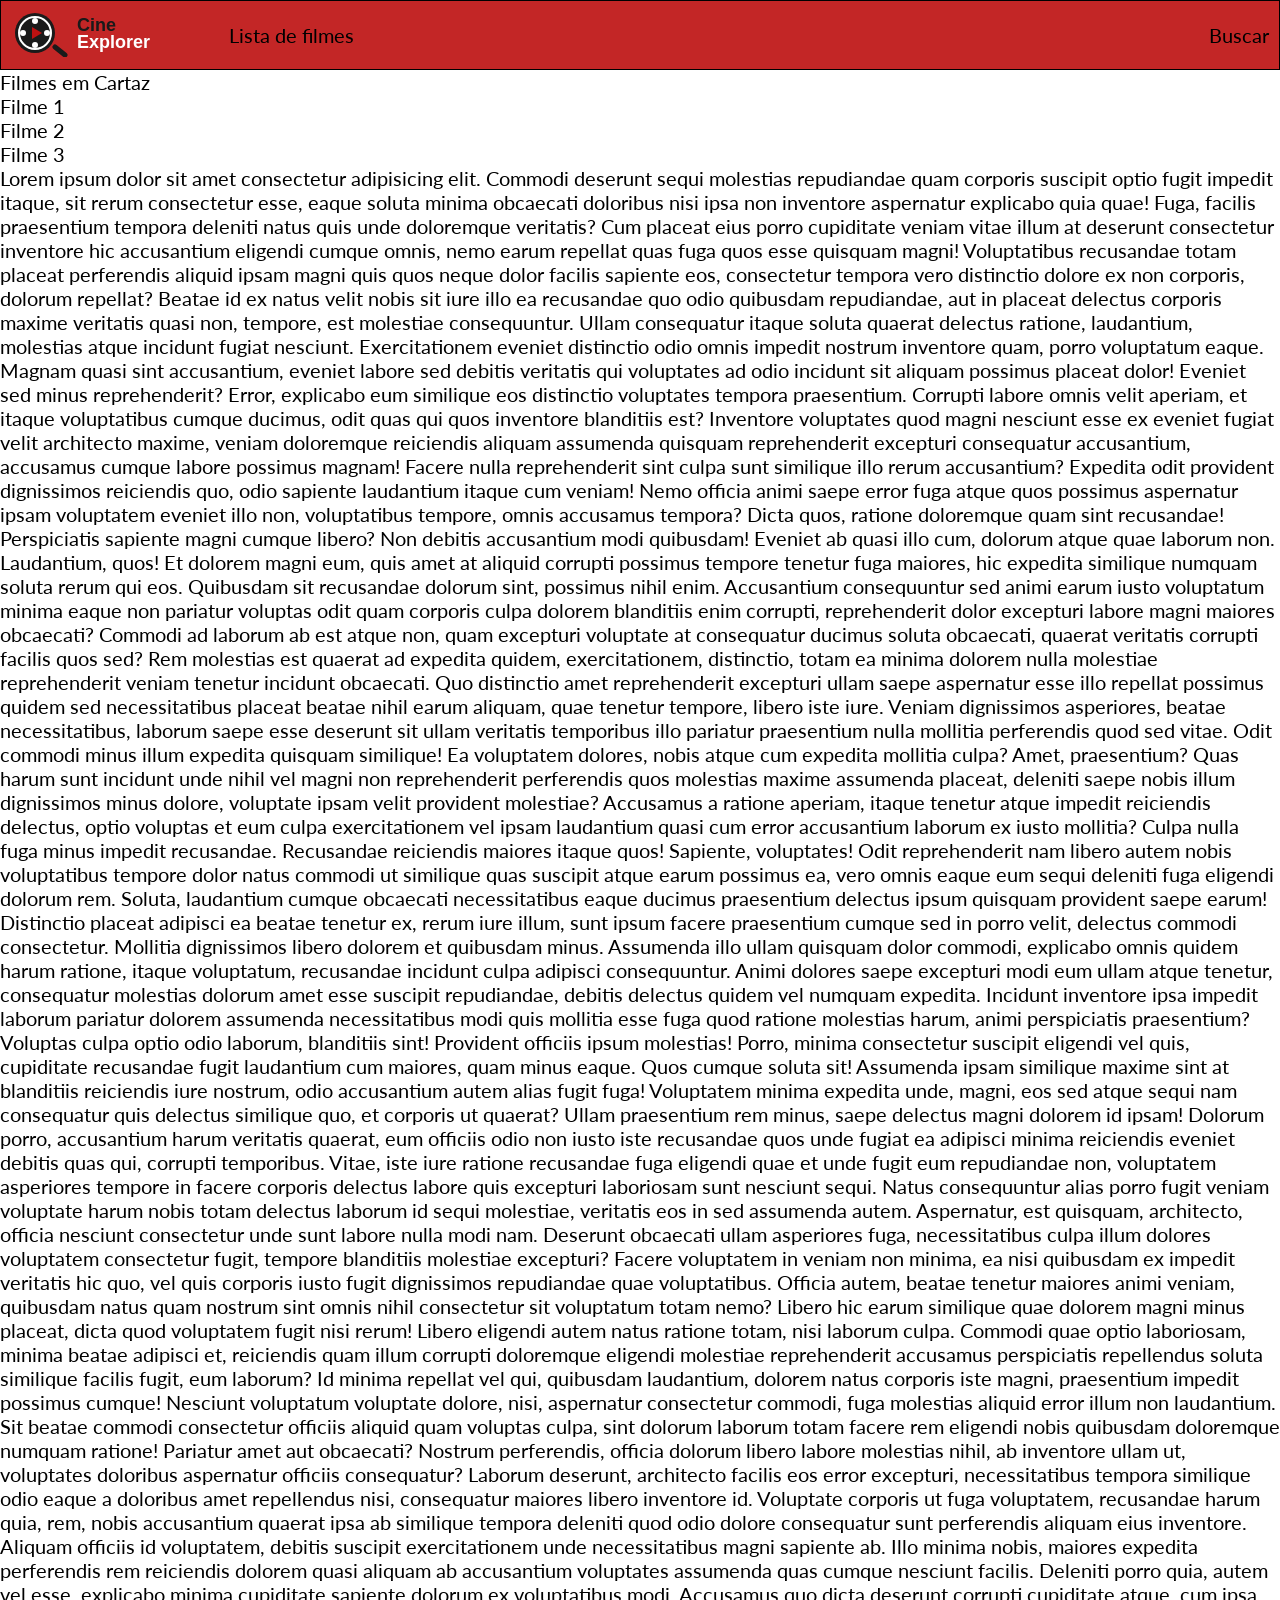
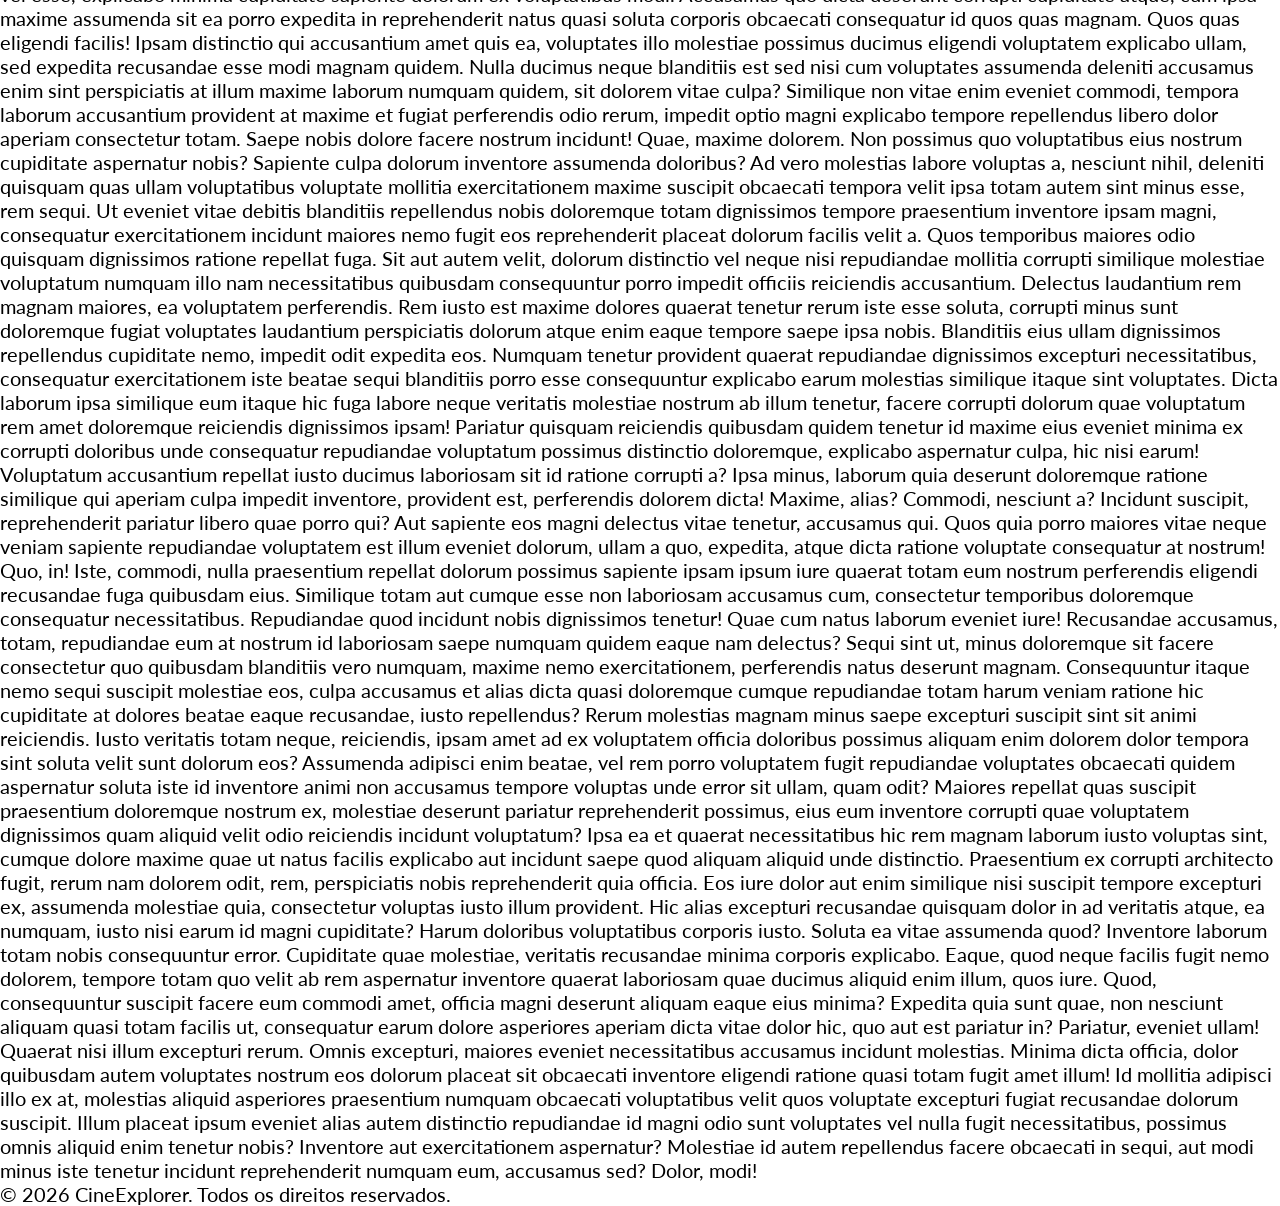
==== index.html @ 2dbe386d "style: Mudança na posição de alguns elementos do cabeçalho" ====
<!DOCTYPE html>
<html lang="pt-br">
<head>
    <meta charset="UTF-8">
    <meta name="viewport" content="width=device-width, initial-scale=1.0">
    <link rel="icon" href="./assets/img/logo.svg">
    <link rel="stylesheet" href="./assets/css/main.css">

    <title>CineExplorer</title>
</head>
<body class="homePage">
    <header class="header">
        <nav class="header__nav">
            <ul class="header__ul">
                <li class="header__li"><a href="./index.html" ><img src="./assets/img/logo.svg" alt="Logo do CineExplorer"></a></li>
                <li class="header__li"><a href="./pages/lista.html">Lista de filmes</a></li>
            </ul>

            
            

            <div class="header__search">
                Buscar
            </div>
        </nav> 
    </header>
    <main class="mainContent">
        <section class="hero">
            <h2>Filmes em Cartaz</h2>
            <ul>
                <li>Filme 1</li>
                <li>Filme 2</li>
                <li>Filme 3</li>
            </ul>
        </section>
        <h1>Lorem ipsum dolor sit amet consectetur adipisicing elit. Commodi deserunt sequi molestias repudiandae quam corporis suscipit optio fugit impedit itaque, sit rerum consectetur esse, eaque soluta minima obcaecati doloribus nisi ipsa non inventore aspernatur explicabo quia quae! Fuga, facilis praesentium tempora deleniti natus quis unde doloremque veritatis? Cum placeat eius porro cupiditate veniam vitae illum at deserunt consectetur inventore hic accusantium eligendi cumque omnis, nemo earum repellat quas fuga quos esse quisquam magni! Voluptatibus recusandae totam placeat perferendis aliquid ipsam magni quis quos neque dolor facilis sapiente eos, consectetur tempora vero distinctio dolore ex non corporis, dolorum repellat? Beatae id ex natus velit nobis sit iure illo ea recusandae quo odio quibusdam repudiandae, aut in placeat delectus corporis maxime veritatis quasi non, tempore, est molestiae consequuntur. Ullam consequatur itaque soluta quaerat delectus ratione, laudantium, molestias atque incidunt fugiat nesciunt. Exercitationem eveniet distinctio odio omnis impedit nostrum inventore quam, porro voluptatum eaque. Magnam quasi sint accusantium, eveniet labore sed debitis veritatis qui voluptates ad odio incidunt sit aliquam possimus placeat dolor! Eveniet sed minus reprehenderit? Error, explicabo eum similique eos distinctio voluptates tempora praesentium. Corrupti labore omnis velit aperiam, et itaque voluptatibus cumque ducimus, odit quas qui quos inventore blanditiis est? Inventore voluptates quod magni nesciunt esse ex eveniet fugiat velit architecto maxime, veniam doloremque reiciendis aliquam assumenda quisquam reprehenderit excepturi consequatur accusantium, accusamus cumque labore possimus magnam! Facere nulla reprehenderit sint culpa sunt similique illo rerum accusantium? Expedita odit provident dignissimos reiciendis quo, odio sapiente laudantium itaque cum veniam! Nemo officia animi saepe error fuga atque quos possimus aspernatur ipsam voluptatem eveniet illo non, voluptatibus tempore, omnis accusamus tempora? Dicta quos, ratione doloremque quam sint recusandae! Perspiciatis sapiente magni cumque libero? Non debitis accusantium modi quibusdam! Eveniet ab quasi illo cum, dolorum atque quae laborum non. Laudantium, quos! Et dolorem magni eum, quis amet at aliquid corrupti possimus tempore tenetur fuga maiores, hic expedita similique numquam soluta rerum qui eos. Quibusdam sit recusandae dolorum sint, possimus nihil enim. Accusantium consequuntur sed animi earum iusto voluptatum minima eaque non pariatur voluptas odit quam corporis culpa dolorem blanditiis enim corrupti, reprehenderit dolor excepturi labore magni maiores obcaecati? Commodi ad laborum ab est atque non, quam excepturi voluptate at consequatur ducimus soluta obcaecati, quaerat veritatis corrupti facilis quos sed? Rem molestias est quaerat ad expedita quidem, exercitationem, distinctio, totam ea minima dolorem nulla molestiae reprehenderit veniam tenetur incidunt obcaecati. Quo distinctio amet reprehenderit excepturi ullam saepe aspernatur esse illo repellat possimus quidem sed necessitatibus placeat beatae nihil earum aliquam, quae tenetur tempore, libero iste iure. Veniam dignissimos asperiores, beatae necessitatibus, laborum saepe esse deserunt sit ullam veritatis temporibus illo pariatur praesentium nulla mollitia perferendis quod sed vitae. Odit commodi minus illum expedita quisquam similique! Ea voluptatem dolores, nobis atque cum expedita mollitia culpa? Amet, praesentium? Quas harum sunt incidunt unde nihil vel magni non reprehenderit perferendis quos molestias maxime assumenda placeat, deleniti saepe nobis illum dignissimos minus dolore, voluptate ipsam velit provident molestiae? Accusamus a ratione aperiam, itaque tenetur atque impedit reiciendis delectus, optio voluptas et eum culpa exercitationem vel ipsam laudantium quasi cum error accusantium laborum ex iusto mollitia? Culpa nulla fuga minus impedit recusandae. Recusandae reiciendis maiores itaque quos! Sapiente, voluptates! Odit reprehenderit nam libero autem nobis voluptatibus tempore dolor natus commodi ut similique quas suscipit atque earum possimus ea, vero omnis eaque eum sequi deleniti fuga eligendi dolorum rem. Soluta, laudantium cumque obcaecati necessitatibus eaque ducimus praesentium delectus ipsum quisquam provident saepe earum! Distinctio placeat adipisci ea beatae tenetur ex, rerum iure illum, sunt ipsum facere praesentium cumque sed in porro velit, delectus commodi consectetur. Mollitia dignissimos libero dolorem et quibusdam minus. Assumenda illo ullam quisquam dolor commodi, explicabo omnis quidem harum ratione, itaque voluptatum, recusandae incidunt culpa adipisci consequuntur. Animi dolores saepe excepturi modi eum ullam atque tenetur, consequatur molestias dolorum amet esse suscipit repudiandae, debitis delectus quidem vel numquam expedita. Incidunt inventore ipsa impedit laborum pariatur dolorem assumenda necessitatibus modi quis mollitia esse fuga quod ratione molestias harum, animi perspiciatis praesentium? Voluptas culpa optio odio laborum, blanditiis sint! Provident officiis ipsum molestias! Porro, minima consectetur suscipit eligendi vel quis, cupiditate recusandae fugit laudantium cum maiores, quam minus eaque. Quos cumque soluta sit! Assumenda ipsam similique maxime sint at blanditiis reiciendis iure nostrum, odio accusantium autem alias fugit fuga! Voluptatem minima expedita unde, magni, eos sed atque sequi nam consequatur quis delectus similique quo, et corporis ut quaerat? Ullam praesentium rem minus, saepe delectus magni dolorem id ipsam! Dolorum porro, accusantium harum veritatis quaerat, eum officiis odio non iusto iste recusandae quos unde fugiat ea adipisci minima reiciendis eveniet debitis quas qui, corrupti temporibus. Vitae, iste iure ratione recusandae fuga eligendi quae et unde fugit eum repudiandae non, voluptatem asperiores tempore in facere corporis delectus labore quis excepturi laboriosam sunt nesciunt sequi. Natus consequuntur alias porro fugit veniam voluptate harum nobis totam delectus laborum id sequi molestiae, veritatis eos in sed assumenda autem. Aspernatur, est quisquam, architecto, officia nesciunt consectetur unde sunt labore nulla modi nam. Deserunt obcaecati ullam asperiores fuga, necessitatibus culpa illum dolores voluptatem consectetur fugit, tempore blanditiis molestiae excepturi? Facere voluptatem in veniam non minima, ea nisi quibusdam ex impedit veritatis hic quo, vel quis corporis iusto fugit dignissimos repudiandae quae voluptatibus. Officia autem, beatae tenetur maiores animi veniam, quibusdam natus quam nostrum sint omnis nihil consectetur sit voluptatum totam nemo? Libero hic earum similique quae dolorem magni minus placeat, dicta quod voluptatem fugit nisi rerum! Libero eligendi autem natus ratione totam, nisi laborum culpa. Commodi quae optio laboriosam, minima beatae adipisci et, reiciendis quam illum corrupti doloremque eligendi molestiae reprehenderit accusamus perspiciatis repellendus soluta similique facilis fugit, eum laborum? Id minima repellat vel qui, quibusdam laudantium, dolorem natus corporis iste magni, praesentium impedit possimus cumque! Nesciunt voluptatum voluptate dolore, nisi, aspernatur consectetur commodi, fuga molestias aliquid error illum non laudantium. Sit beatae commodi consectetur officiis aliquid quam voluptas culpa, sint dolorum laborum totam facere rem eligendi nobis quibusdam doloremque numquam ratione! Pariatur amet aut obcaecati? Nostrum perferendis, officia dolorum libero labore molestias nihil, ab inventore ullam ut, voluptates doloribus aspernatur officiis consequatur? Laborum deserunt, architecto facilis eos error excepturi, necessitatibus tempora similique odio eaque a doloribus amet repellendus nisi, consequatur maiores libero inventore id. Voluptate corporis ut fuga voluptatem, recusandae harum quia, rem, nobis accusantium quaerat ipsa ab similique tempora deleniti quod odio dolore consequatur sunt perferendis aliquam eius inventore. Aliquam officiis id voluptatem, debitis suscipit exercitationem unde necessitatibus magni sapiente ab. Illo minima nobis, maiores expedita perferendis rem reiciendis dolorem quasi aliquam ab accusantium voluptates assumenda quas cumque nesciunt facilis. Deleniti porro quia, autem vel esse, explicabo minima cupiditate sapiente dolorum ex voluptatibus modi. Accusamus quo dicta deserunt corrupti cupiditate atque, cum ipsa maxime assumenda sit ea porro expedita in reprehenderit natus quasi soluta corporis obcaecati consequatur id quos quas magnam. Quos quas eligendi facilis! Ipsam distinctio qui accusantium amet quis ea, voluptates illo molestiae possimus ducimus eligendi voluptatem explicabo ullam, sed expedita recusandae esse modi magnam quidem. Nulla ducimus neque blanditiis est sed nisi cum voluptates assumenda deleniti accusamus enim sint perspiciatis at illum maxime laborum numquam quidem, sit dolorem vitae culpa? Similique non vitae enim eveniet commodi, tempora laborum accusantium provident at maxime et fugiat perferendis odio rerum, impedit optio magni explicabo tempore repellendus libero dolor aperiam consectetur totam. Saepe nobis dolore facere nostrum incidunt! Quae, maxime dolorem. Non possimus quo voluptatibus eius nostrum cupiditate aspernatur nobis? Sapiente culpa dolorum inventore assumenda doloribus? Ad vero molestias labore voluptas a, nesciunt nihil, deleniti quisquam quas ullam voluptatibus voluptate mollitia exercitationem maxime suscipit obcaecati tempora velit ipsa totam autem sint minus esse, rem sequi. Ut eveniet vitae debitis blanditiis repellendus nobis doloremque totam dignissimos tempore praesentium inventore ipsam magni, consequatur exercitationem incidunt maiores nemo fugit eos reprehenderit placeat dolorum facilis velit a. Quos temporibus maiores odio quisquam dignissimos ratione repellat fuga. Sit aut autem velit, dolorum distinctio vel neque nisi repudiandae mollitia corrupti similique molestiae voluptatum numquam illo nam necessitatibus quibusdam consequuntur porro impedit officiis reiciendis accusantium. Delectus laudantium rem magnam maiores, ea voluptatem perferendis. Rem iusto est maxime dolores quaerat tenetur rerum iste esse soluta, corrupti minus sunt doloremque fugiat voluptates laudantium perspiciatis dolorum atque enim eaque tempore saepe ipsa nobis. Blanditiis eius ullam dignissimos repellendus cupiditate nemo, impedit odit expedita eos. Numquam tenetur provident quaerat repudiandae dignissimos excepturi necessitatibus, consequatur exercitationem iste beatae sequi blanditiis porro esse consequuntur explicabo earum molestias similique itaque sint voluptates. Dicta laborum ipsa similique eum itaque hic fuga labore neque veritatis molestiae nostrum ab illum tenetur, facere corrupti dolorum quae voluptatum rem amet doloremque reiciendis dignissimos ipsam! Pariatur quisquam reiciendis quibusdam quidem tenetur id maxime eius eveniet minima ex corrupti doloribus unde consequatur repudiandae voluptatum possimus distinctio doloremque, explicabo aspernatur culpa, hic nisi earum! Voluptatum accusantium repellat iusto ducimus laboriosam sit id ratione corrupti a? Ipsa minus, laborum quia deserunt doloremque ratione similique qui aperiam culpa impedit inventore, provident est, perferendis dolorem dicta! Maxime, alias? Commodi, nesciunt a? Incidunt suscipit, reprehenderit pariatur libero quae porro qui? Aut sapiente eos magni delectus vitae tenetur, accusamus qui. Quos quia porro maiores vitae neque veniam sapiente repudiandae voluptatem est illum eveniet dolorum, ullam a quo, expedita, atque dicta ratione voluptate consequatur at nostrum! Quo, in! Iste, commodi, nulla praesentium repellat dolorum possimus sapiente ipsam ipsum iure quaerat totam eum nostrum perferendis eligendi recusandae fuga quibusdam eius. Similique totam aut cumque esse non laboriosam accusamus cum, consectetur temporibus doloremque consequatur necessitatibus. Repudiandae quod incidunt nobis dignissimos tenetur! Quae cum natus laborum eveniet iure! Recusandae accusamus, totam, repudiandae eum at nostrum id laboriosam saepe numquam quidem eaque nam delectus? Sequi sint ut, minus doloremque sit facere consectetur quo quibusdam blanditiis vero numquam, maxime nemo exercitationem, perferendis natus deserunt magnam. Consequuntur itaque nemo sequi suscipit molestiae eos, culpa accusamus et alias dicta quasi doloremque cumque repudiandae totam harum veniam ratione hic cupiditate at dolores beatae eaque recusandae, iusto repellendus? Rerum molestias magnam minus saepe excepturi suscipit sint sit animi reiciendis. Iusto veritatis totam neque, reiciendis, ipsam amet ad ex voluptatem officia doloribus possimus aliquam enim dolorem dolor tempora sint soluta velit sunt dolorum eos? Assumenda adipisci enim beatae, vel rem porro voluptatem fugit repudiandae voluptates obcaecati quidem aspernatur soluta iste id inventore animi non accusamus tempore voluptas unde error sit ullam, quam odit? Maiores repellat quas suscipit praesentium doloremque nostrum ex, molestiae deserunt pariatur reprehenderit possimus, eius eum inventore corrupti quae voluptatem dignissimos quam aliquid velit odio reiciendis incidunt voluptatum? Ipsa ea et quaerat necessitatibus hic rem magnam laborum iusto voluptas sint, cumque dolore maxime quae ut natus facilis explicabo aut incidunt saepe quod aliquam aliquid unde distinctio. Praesentium ex corrupti architecto fugit, rerum nam dolorem odit, rem, perspiciatis nobis reprehenderit quia officia. Eos iure dolor aut enim similique nisi suscipit tempore excepturi ex, assumenda molestiae quia, consectetur voluptas iusto illum provident. Hic alias excepturi recusandae quisquam dolor in ad veritatis atque, ea numquam, iusto nisi earum id magni cupiditate? Harum doloribus voluptatibus corporis iusto. Soluta ea vitae assumenda quod? Inventore laborum totam nobis consequuntur error. Cupiditate quae molestiae, veritatis recusandae minima corporis explicabo. Eaque, quod neque facilis fugit nemo dolorem, tempore totam quo velit ab rem aspernatur inventore quaerat laboriosam quae ducimus aliquid enim illum, quos iure. Quod, consequuntur suscipit facere eum commodi amet, officia magni deserunt aliquam eaque eius minima? Expedita quia sunt quae, non nesciunt aliquam quasi totam facilis ut, consequatur earum dolore asperiores aperiam dicta vitae dolor hic, quo aut est pariatur in? Pariatur, eveniet ullam! Quaerat nisi illum excepturi rerum. Omnis excepturi, maiores eveniet necessitatibus accusamus incidunt molestias. Minima dicta officia, dolor quibusdam autem voluptates nostrum eos dolorum placeat sit obcaecati inventore eligendi ratione quasi totam fugit amet illum! Id mollitia adipisci illo ex at, molestias aliquid asperiores praesentium numquam obcaecati voluptatibus velit quos voluptate excepturi fugiat recusandae dolorum suscipit. Illum placeat ipsum eveniet alias autem distinctio repudiandae id magni odio sunt voluptates vel nulla fugit necessitatibus, possimus omnis aliquid enim tenetur nobis? Inventore aut exercitationem aspernatur? Molestiae id autem repellendus facere obcaecati in sequi, aut modi minus iste tenetur incidunt reprehenderit numquam eum, accusamus sed? Dolor, modi!</h1>
    </main>
    <footer class="footer">
        <p>&copy; 2026 CineExplorer. Todos os direitos reservados.</p>
    </footer>
</body>
</html>
---- assets/css/main.css ----
@import url("base.css");
@import url("header.css");
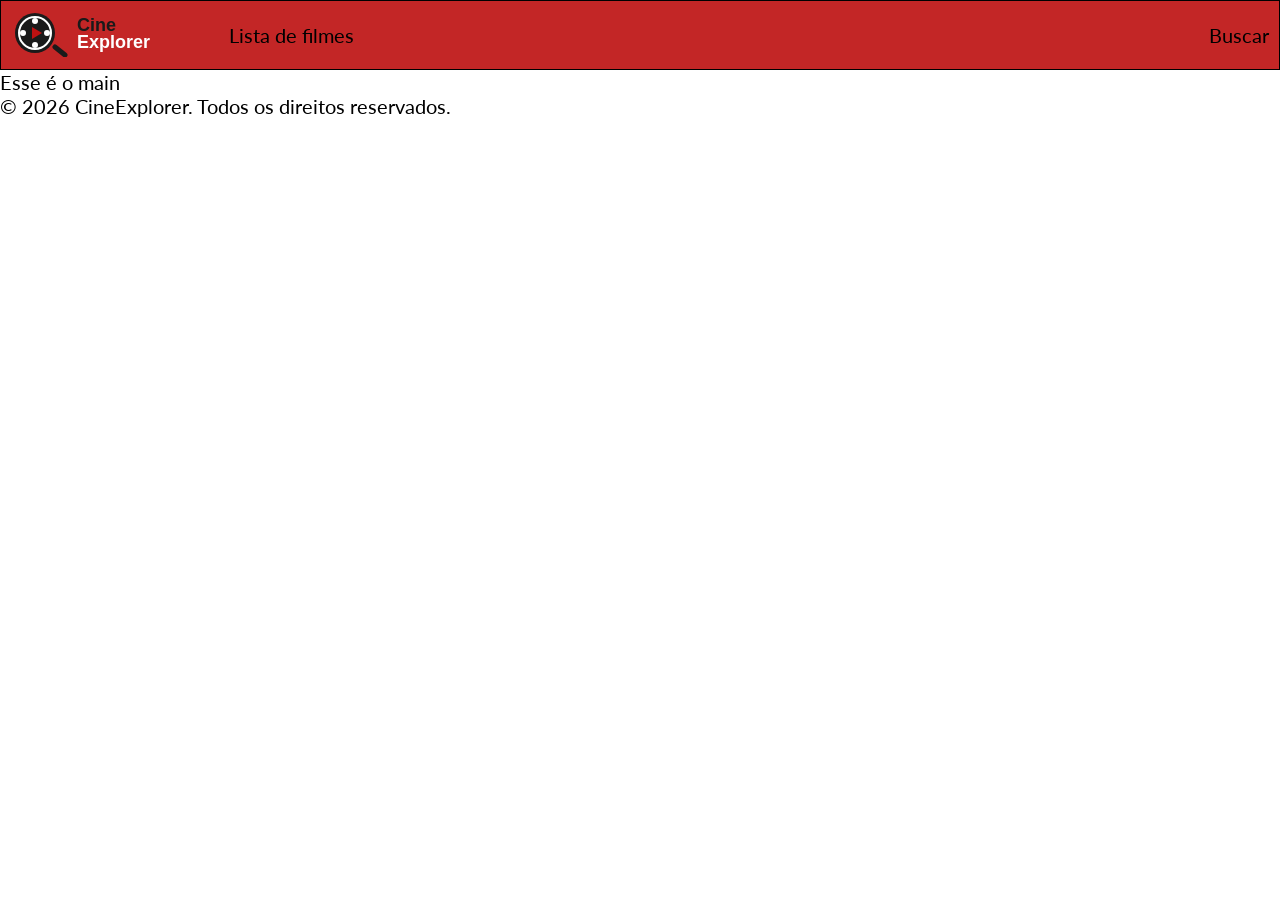
==== commit a030ae7a: "refactor: refatorando estrutura do site" ====
--- a/index.html
+++ b/index.html
@@ -1,5 +1,6 @@
 <!DOCTYPE html>
 <html lang="pt-br">
+
 <head>
     <meta charset="UTF-8">
     <meta name="viewport" content="width=device-width, initial-scale=1.0">
@@ -8,35 +9,38 @@
 
     <title>CineExplorer</title>
 </head>
+
 <body class="homePage">
+    
+    <!-- CABEÇALHO -->
     <header class="header">
+
         <nav class="header__nav">
+
             <ul class="header__ul">
                 <li class="header__li"><a href="./index.html" ><img src="./assets/img/logo.svg" alt="Logo do CineExplorer"></a></li>
                 <li class="header__li"><a href="./pages/lista.html">Lista de filmes</a></li>
             </ul>
 
-            
-            
-
             <div class="header__search">
                 Buscar
             </div>
+
         </nav> 
     </header>
+
+    <!-- CONTEUDO PRINCIPAL -->
     <main class="mainContent">
+
         <section class="hero">
-            <h2>Filmes em Cartaz</h2>
-            <ul>
-                <li>Filme 1</li>
-                <li>Filme 2</li>
-                <li>Filme 3</li>
-            </ul>
+            <p>Esse é o main</p>
         </section>
-        <h1>Lorem ipsum dolor sit amet consectetur adipisicing elit. Commodi deserunt sequi molestias repudiandae quam corporis suscipit optio fugit impedit itaque, sit rerum consectetur esse, eaque soluta minima obcaecati doloribus nisi ipsa non inventore aspernatur explicabo quia quae! Fuga, facilis praesentium tempora deleniti natus quis unde doloremque veritatis? Cum placeat eius porro cupiditate veniam vitae illum at deserunt consectetur inventore hic accusantium eligendi cumque omnis, nemo earum repellat quas fuga quos esse quisquam magni! Voluptatibus recusandae totam placeat perferendis aliquid ipsam magni quis quos neque dolor facilis sapiente eos, consectetur tempora vero distinctio dolore ex non corporis, dolorum repellat? Beatae id ex natus velit nobis sit iure illo ea recusandae quo odio quibusdam repudiandae, aut in placeat delectus corporis maxime veritatis quasi non, tempore, est molestiae consequuntur. Ullam consequatur itaque soluta quaerat delectus ratione, laudantium, molestias atque incidunt fugiat nesciunt. Exercitationem eveniet distinctio odio omnis impedit nostrum inventore quam, porro voluptatum eaque. Magnam quasi sint accusantium, eveniet labore sed debitis veritatis qui voluptates ad odio incidunt sit aliquam possimus placeat dolor! Eveniet sed minus reprehenderit? Error, explicabo eum similique eos distinctio voluptates tempora praesentium. Corrupti labore omnis velit aperiam, et itaque voluptatibus cumque ducimus, odit quas qui quos inventore blanditiis est? Inventore voluptates quod magni nesciunt esse ex eveniet fugiat velit architecto maxime, veniam doloremque reiciendis aliquam assumenda quisquam reprehenderit excepturi consequatur accusantium, accusamus cumque labore possimus magnam! Facere nulla reprehenderit sint culpa sunt similique illo rerum accusantium? Expedita odit provident dignissimos reiciendis quo, odio sapiente laudantium itaque cum veniam! Nemo officia animi saepe error fuga atque quos possimus aspernatur ipsam voluptatem eveniet illo non, voluptatibus tempore, omnis accusamus tempora? Dicta quos, ratione doloremque quam sint recusandae! Perspiciatis sapiente magni cumque libero? Non debitis accusantium modi quibusdam! Eveniet ab quasi illo cum, dolorum atque quae laborum non. Laudantium, quos! Et dolorem magni eum, quis amet at aliquid corrupti possimus tempore tenetur fuga maiores, hic expedita similique numquam soluta rerum qui eos. Quibusdam sit recusandae dolorum sint, possimus nihil enim. Accusantium consequuntur sed animi earum iusto voluptatum minima eaque non pariatur voluptas odit quam corporis culpa dolorem blanditiis enim corrupti, reprehenderit dolor excepturi labore magni maiores obcaecati? Commodi ad laborum ab est atque non, quam excepturi voluptate at consequatur ducimus soluta obcaecati, quaerat veritatis corrupti facilis quos sed? Rem molestias est quaerat ad expedita quidem, exercitationem, distinctio, totam ea minima dolorem nulla molestiae reprehenderit veniam tenetur incidunt obcaecati. Quo distinctio amet reprehenderit excepturi ullam saepe aspernatur esse illo repellat possimus quidem sed necessitatibus placeat beatae nihil earum aliquam, quae tenetur tempore, libero iste iure. Veniam dignissimos asperiores, beatae necessitatibus, laborum saepe esse deserunt sit ullam veritatis temporibus illo pariatur praesentium nulla mollitia perferendis quod sed vitae. Odit commodi minus illum expedita quisquam similique! Ea voluptatem dolores, nobis atque cum expedita mollitia culpa? Amet, praesentium? Quas harum sunt incidunt unde nihil vel magni non reprehenderit perferendis quos molestias maxime assumenda placeat, deleniti saepe nobis illum dignissimos minus dolore, voluptate ipsam velit provident molestiae? Accusamus a ratione aperiam, itaque tenetur atque impedit reiciendis delectus, optio voluptas et eum culpa exercitationem vel ipsam laudantium quasi cum error accusantium laborum ex iusto mollitia? Culpa nulla fuga minus impedit recusandae. Recusandae reiciendis maiores itaque quos! Sapiente, voluptates! Odit reprehenderit nam libero autem nobis voluptatibus tempore dolor natus commodi ut similique quas suscipit atque earum possimus ea, vero omnis eaque eum sequi deleniti fuga eligendi dolorum rem. Soluta, laudantium cumque obcaecati necessitatibus eaque ducimus praesentium delectus ipsum quisquam provident saepe earum! Distinctio placeat adipisci ea beatae tenetur ex, rerum iure illum, sunt ipsum facere praesentium cumque sed in porro velit, delectus commodi consectetur. Mollitia dignissimos libero dolorem et quibusdam minus. Assumenda illo ullam quisquam dolor commodi, explicabo omnis quidem harum ratione, itaque voluptatum, recusandae incidunt culpa adipisci consequuntur. Animi dolores saepe excepturi modi eum ullam atque tenetur, consequatur molestias dolorum amet esse suscipit repudiandae, debitis delectus quidem vel numquam expedita. Incidunt inventore ipsa impedit laborum pariatur dolorem assumenda necessitatibus modi quis mollitia esse fuga quod ratione molestias harum, animi perspiciatis praesentium? Voluptas culpa optio odio laborum, blanditiis sint! Provident officiis ipsum molestias! Porro, minima consectetur suscipit eligendi vel quis, cupiditate recusandae fugit laudantium cum maiores, quam minus eaque. Quos cumque soluta sit! Assumenda ipsam similique maxime sint at blanditiis reiciendis iure nostrum, odio accusantium autem alias fugit fuga! Voluptatem minima expedita unde, magni, eos sed atque sequi nam consequatur quis delectus similique quo, et corporis ut quaerat? Ullam praesentium rem minus, saepe delectus magni dolorem id ipsam! Dolorum porro, accusantium harum veritatis quaerat, eum officiis odio non iusto iste recusandae quos unde fugiat ea adipisci minima reiciendis eveniet debitis quas qui, corrupti temporibus. Vitae, iste iure ratione recusandae fuga eligendi quae et unde fugit eum repudiandae non, voluptatem asperiores tempore in facere corporis delectus labore quis excepturi laboriosam sunt nesciunt sequi. Natus consequuntur alias porro fugit veniam voluptate harum nobis totam delectus laborum id sequi molestiae, veritatis eos in sed assumenda autem. Aspernatur, est quisquam, architecto, officia nesciunt consectetur unde sunt labore nulla modi nam. Deserunt obcaecati ullam asperiores fuga, necessitatibus culpa illum dolores voluptatem consectetur fugit, tempore blanditiis molestiae excepturi? Facere voluptatem in veniam non minima, ea nisi quibusdam ex impedit veritatis hic quo, vel quis corporis iusto fugit dignissimos repudiandae quae voluptatibus. Officia autem, beatae tenetur maiores animi veniam, quibusdam natus quam nostrum sint omnis nihil consectetur sit voluptatum totam nemo? Libero hic earum similique quae dolorem magni minus placeat, dicta quod voluptatem fugit nisi rerum! Libero eligendi autem natus ratione totam, nisi laborum culpa. Commodi quae optio laboriosam, minima beatae adipisci et, reiciendis quam illum corrupti doloremque eligendi molestiae reprehenderit accusamus perspiciatis repellendus soluta similique facilis fugit, eum laborum? Id minima repellat vel qui, quibusdam laudantium, dolorem natus corporis iste magni, praesentium impedit possimus cumque! Nesciunt voluptatum voluptate dolore, nisi, aspernatur consectetur commodi, fuga molestias aliquid error illum non laudantium. Sit beatae commodi consectetur officiis aliquid quam voluptas culpa, sint dolorum laborum totam facere rem eligendi nobis quibusdam doloremque numquam ratione! Pariatur amet aut obcaecati? Nostrum perferendis, officia dolorum libero labore molestias nihil, ab inventore ullam ut, voluptates doloribus aspernatur officiis consequatur? Laborum deserunt, architecto facilis eos error excepturi, necessitatibus tempora similique odio eaque a doloribus amet repellendus nisi, consequatur maiores libero inventore id. Voluptate corporis ut fuga voluptatem, recusandae harum quia, rem, nobis accusantium quaerat ipsa ab similique tempora deleniti quod odio dolore consequatur sunt perferendis aliquam eius inventore. Aliquam officiis id voluptatem, debitis suscipit exercitationem unde necessitatibus magni sapiente ab. Illo minima nobis, maiores expedita perferendis rem reiciendis dolorem quasi aliquam ab accusantium voluptates assumenda quas cumque nesciunt facilis. Deleniti porro quia, autem vel esse, explicabo minima cupiditate sapiente dolorum ex voluptatibus modi. Accusamus quo dicta deserunt corrupti cupiditate atque, cum ipsa maxime assumenda sit ea porro expedita in reprehenderit natus quasi soluta corporis obcaecati consequatur id quos quas magnam. Quos quas eligendi facilis! Ipsam distinctio qui accusantium amet quis ea, voluptates illo molestiae possimus ducimus eligendi voluptatem explicabo ullam, sed expedita recusandae esse modi magnam quidem. Nulla ducimus neque blanditiis est sed nisi cum voluptates assumenda deleniti accusamus enim sint perspiciatis at illum maxime laborum numquam quidem, sit dolorem vitae culpa? Similique non vitae enim eveniet commodi, tempora laborum accusantium provident at maxime et fugiat perferendis odio rerum, impedit optio magni explicabo tempore repellendus libero dolor aperiam consectetur totam. Saepe nobis dolore facere nostrum incidunt! Quae, maxime dolorem. Non possimus quo voluptatibus eius nostrum cupiditate aspernatur nobis? Sapiente culpa dolorum inventore assumenda doloribus? Ad vero molestias labore voluptas a, nesciunt nihil, deleniti quisquam quas ullam voluptatibus voluptate mollitia exercitationem maxime suscipit obcaecati tempora velit ipsa totam autem sint minus esse, rem sequi. Ut eveniet vitae debitis blanditiis repellendus nobis doloremque totam dignissimos tempore praesentium inventore ipsam magni, consequatur exercitationem incidunt maiores nemo fugit eos reprehenderit placeat dolorum facilis velit a. Quos temporibus maiores odio quisquam dignissimos ratione repellat fuga. Sit aut autem velit, dolorum distinctio vel neque nisi repudiandae mollitia corrupti similique molestiae voluptatum numquam illo nam necessitatibus quibusdam consequuntur porro impedit officiis reiciendis accusantium. Delectus laudantium rem magnam maiores, ea voluptatem perferendis. Rem iusto est maxime dolores quaerat tenetur rerum iste esse soluta, corrupti minus sunt doloremque fugiat voluptates laudantium perspiciatis dolorum atque enim eaque tempore saepe ipsa nobis. Blanditiis eius ullam dignissimos repellendus cupiditate nemo, impedit odit expedita eos. Numquam tenetur provident quaerat repudiandae dignissimos excepturi necessitatibus, consequatur exercitationem iste beatae sequi blanditiis porro esse consequuntur explicabo earum molestias similique itaque sint voluptates. Dicta laborum ipsa similique eum itaque hic fuga labore neque veritatis molestiae nostrum ab illum tenetur, facere corrupti dolorum quae voluptatum rem amet doloremque reiciendis dignissimos ipsam! Pariatur quisquam reiciendis quibusdam quidem tenetur id maxime eius eveniet minima ex corrupti doloribus unde consequatur repudiandae voluptatum possimus distinctio doloremque, explicabo aspernatur culpa, hic nisi earum! Voluptatum accusantium repellat iusto ducimus laboriosam sit id ratione corrupti a? Ipsa minus, laborum quia deserunt doloremque ratione similique qui aperiam culpa impedit inventore, provident est, perferendis dolorem dicta! Maxime, alias? Commodi, nesciunt a? Incidunt suscipit, reprehenderit pariatur libero quae porro qui? Aut sapiente eos magni delectus vitae tenetur, accusamus qui. Quos quia porro maiores vitae neque veniam sapiente repudiandae voluptatem est illum eveniet dolorum, ullam a quo, expedita, atque dicta ratione voluptate consequatur at nostrum! Quo, in! Iste, commodi, nulla praesentium repellat dolorum possimus sapiente ipsam ipsum iure quaerat totam eum nostrum perferendis eligendi recusandae fuga quibusdam eius. Similique totam aut cumque esse non laboriosam accusamus cum, consectetur temporibus doloremque consequatur necessitatibus. Repudiandae quod incidunt nobis dignissimos tenetur! Quae cum natus laborum eveniet iure! Recusandae accusamus, totam, repudiandae eum at nostrum id laboriosam saepe numquam quidem eaque nam delectus? Sequi sint ut, minus doloremque sit facere consectetur quo quibusdam blanditiis vero numquam, maxime nemo exercitationem, perferendis natus deserunt magnam. Consequuntur itaque nemo sequi suscipit molestiae eos, culpa accusamus et alias dicta quasi doloremque cumque repudiandae totam harum veniam ratione hic cupiditate at dolores beatae eaque recusandae, iusto repellendus? Rerum molestias magnam minus saepe excepturi suscipit sint sit animi reiciendis. Iusto veritatis totam neque, reiciendis, ipsam amet ad ex voluptatem officia doloribus possimus aliquam enim dolorem dolor tempora sint soluta velit sunt dolorum eos? Assumenda adipisci enim beatae, vel rem porro voluptatem fugit repudiandae voluptates obcaecati quidem aspernatur soluta iste id inventore animi non accusamus tempore voluptas unde error sit ullam, quam odit? Maiores repellat quas suscipit praesentium doloremque nostrum ex, molestiae deserunt pariatur reprehenderit possimus, eius eum inventore corrupti quae voluptatem dignissimos quam aliquid velit odio reiciendis incidunt voluptatum? Ipsa ea et quaerat necessitatibus hic rem magnam laborum iusto voluptas sint, cumque dolore maxime quae ut natus facilis explicabo aut incidunt saepe quod aliquam aliquid unde distinctio. Praesentium ex corrupti architecto fugit, rerum nam dolorem odit, rem, perspiciatis nobis reprehenderit quia officia. Eos iure dolor aut enim similique nisi suscipit tempore excepturi ex, assumenda molestiae quia, consectetur voluptas iusto illum provident. Hic alias excepturi recusandae quisquam dolor in ad veritatis atque, ea numquam, iusto nisi earum id magni cupiditate? Harum doloribus voluptatibus corporis iusto. Soluta ea vitae assumenda quod? Inventore laborum totam nobis consequuntur error. Cupiditate quae molestiae, veritatis recusandae minima corporis explicabo. Eaque, quod neque facilis fugit nemo dolorem, tempore totam quo velit ab rem aspernatur inventore quaerat laboriosam quae ducimus aliquid enim illum, quos iure. Quod, consequuntur suscipit facere eum commodi amet, officia magni deserunt aliquam eaque eius minima? Expedita quia sunt quae, non nesciunt aliquam quasi totam facilis ut, consequatur earum dolore asperiores aperiam dicta vitae dolor hic, quo aut est pariatur in? Pariatur, eveniet ullam! Quaerat nisi illum excepturi rerum. Omnis excepturi, maiores eveniet necessitatibus accusamus incidunt molestias. Minima dicta officia, dolor quibusdam autem voluptates nostrum eos dolorum placeat sit obcaecati inventore eligendi ratione quasi totam fugit amet illum! Id mollitia adipisci illo ex at, molestias aliquid asperiores praesentium numquam obcaecati voluptatibus velit quos voluptate excepturi fugiat recusandae dolorum suscipit. Illum placeat ipsum eveniet alias autem distinctio repudiandae id magni odio sunt voluptates vel nulla fugit necessitatibus, possimus omnis aliquid enim tenetur nobis? Inventore aut exercitationem aspernatur? Molestiae id autem repellendus facere obcaecati in sequi, aut modi minus iste tenetur incidunt reprehenderit numquam eum, accusamus sed? Dolor, modi!</h1>
     </main>
+
+    <!-- RODAPÉ -->
     <footer class="footer">
         <p>&copy; 2026 CineExplorer. Todos os direitos reservados.</p>
     </footer>
+
 </body>
 </html>
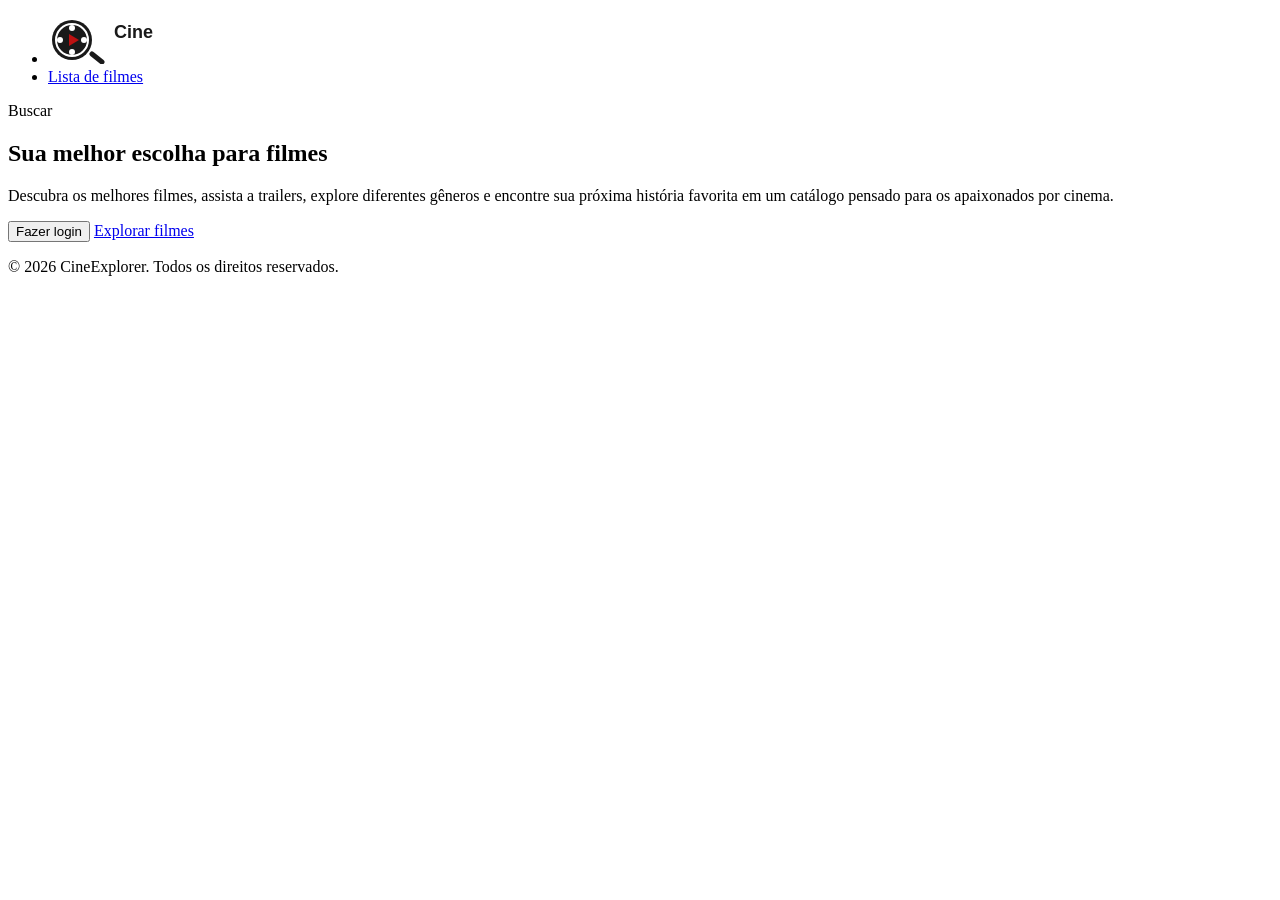
==== commit 0e11776f: "feat: adicionando hero à página, com texto principal, subtítulo e botões" ====
--- a/index.html
+++ b/index.html
@@ -5,7 +5,7 @@
     <meta charset="UTF-8">
     <meta name="viewport" content="width=device-width, initial-scale=1.0">
     <link rel="icon" href="./assets/img/logo.svg">
-    <link rel="stylesheet" href="./assets/css/main.css">
+    <link rel="stylesheet" href="./assets/css/import.css">
 
     <title>CineExplorer</title>
 </head>
@@ -33,7 +33,12 @@
     <main class="mainContent">
 
         <section class="hero">
-            <p>Esse é o main</p>
+            <h1 class="hero__title">Sua melhor escolha para filmes</h1>
+            <p class="hero__description">Descubra os melhores filmes, assista a trailers, explore diferentes gêneros e encontre sua próxima história favorita em um catálogo pensado para os apaixonados por cinema.</p>
+            <div class="hero__buttons">
+                <button class="hero__button">Fazer login</button>
+                <a href="./pages/lista.html" class="hero__button">Explorar filmes</a>
+            </div>
         </section>
     </main>
 
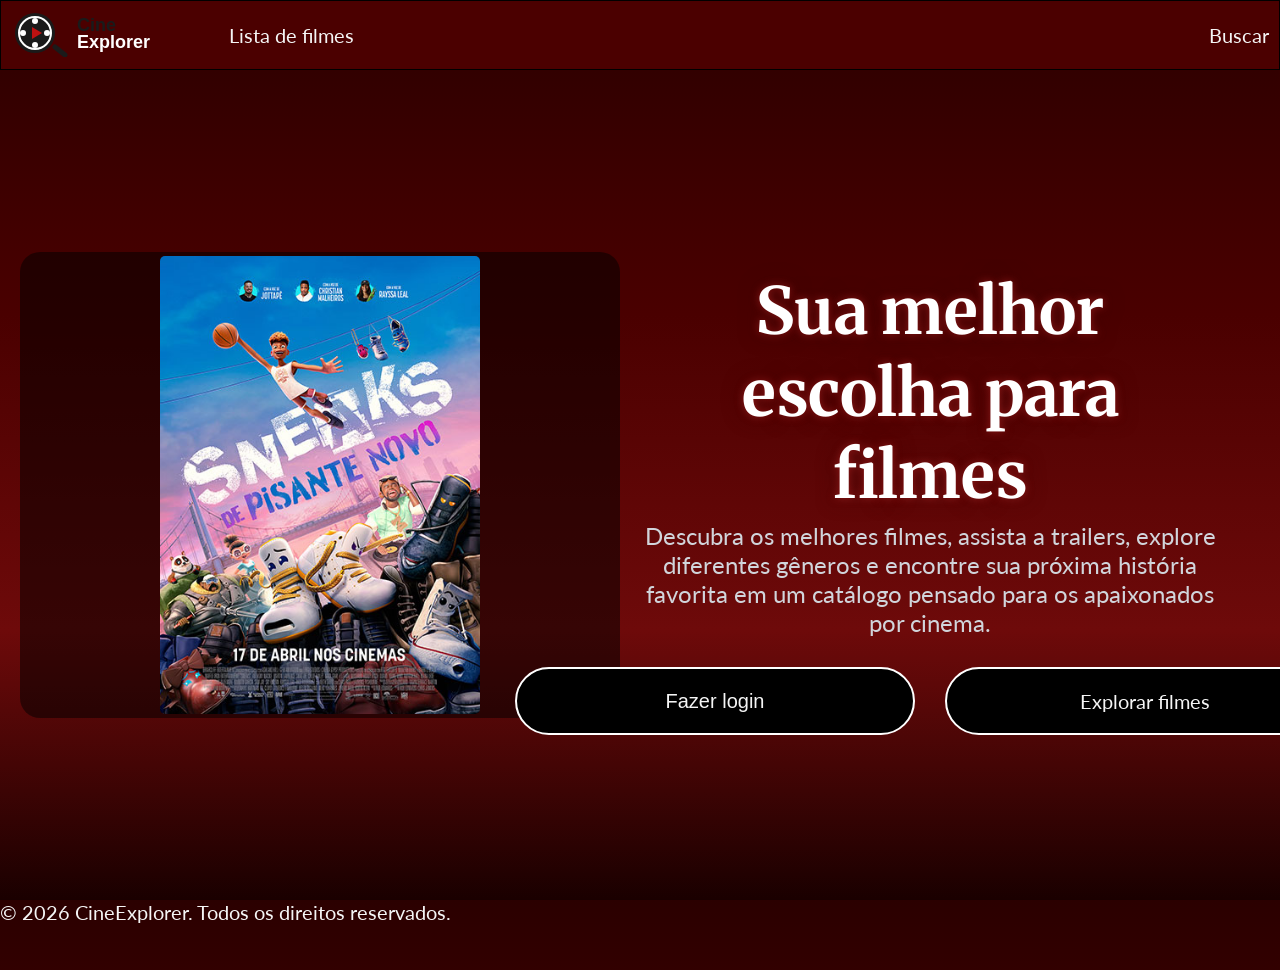
==== commit df38d277: "feat: adicionando imagem ao hero da página e colocando-a no lado esquerdo com o texto do lado direit" ====
--- a/index.html
+++ b/index.html
@@ -31,6 +31,11 @@
 
     <!-- CONTEUDO PRINCIPAL -->
     <main class="mainContent">
+        <section class="hero__image">
+            <div class="hero__image-frame">
+                <img class="hero__poster" src="./assets/img/filmeSneaks.png" alt="Imagem de destaque de filmes">
+            </div>
+        </section>
 
         <section class="hero">
             <h1 class="hero__title">Sua melhor escolha para filmes</h1>
--- a/assets/css/import.css
+++ b/assets/css/import.css
@@ -0,0 +1,4 @@
+@import url("base.css");
+@import url("header.css");
+@import url("hero.css");
+@import url("layout.css");
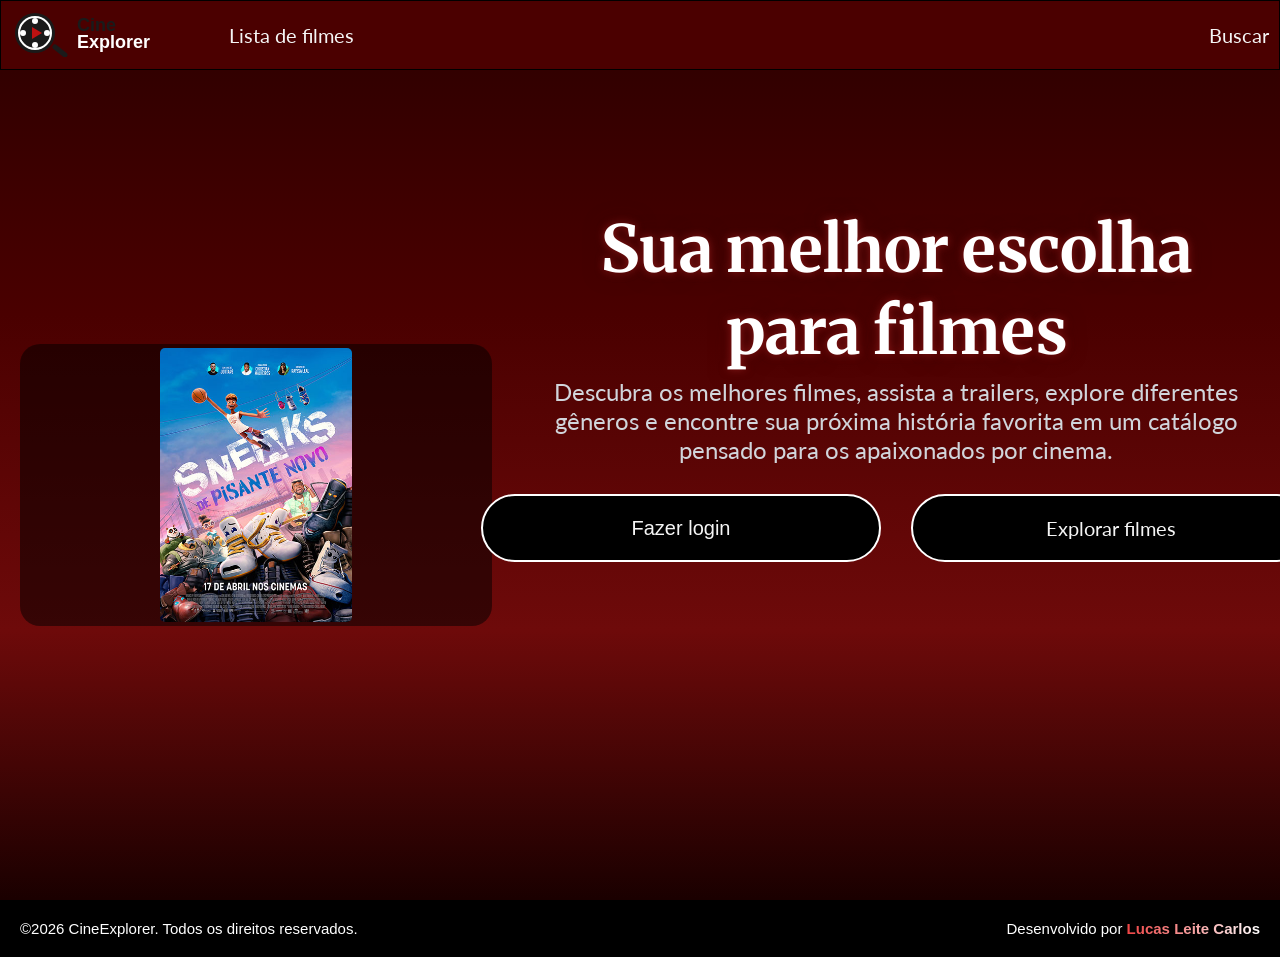
==== commit 7b6ce5de: "feat: adicionando o css ao footer" ====
--- a/index.html
+++ b/index.html
@@ -49,7 +49,8 @@
 
     <!-- RODAPÉ -->
     <footer class="footer">
-        <p>&copy; 2026 CineExplorer. Todos os direitos reservados.</p>
+        <p class="footer__text">&copy;2026 CineExplorer. Todos os direitos reservados.</p>
+        <p class="footer__text">Desenvolvido por <span class="footer__text--highlight">Lucas Leite Carlos</span></p>
     </footer>
 
 </body>
--- a/assets/css/import.css
+++ b/assets/css/import.css
@@ -1,4 +1,5 @@
 @import url("base.css");
 @import url("header.css");
 @import url("hero.css");
-@import url("layout.css");+@import url("layout.css");
+@import url("footer.css");
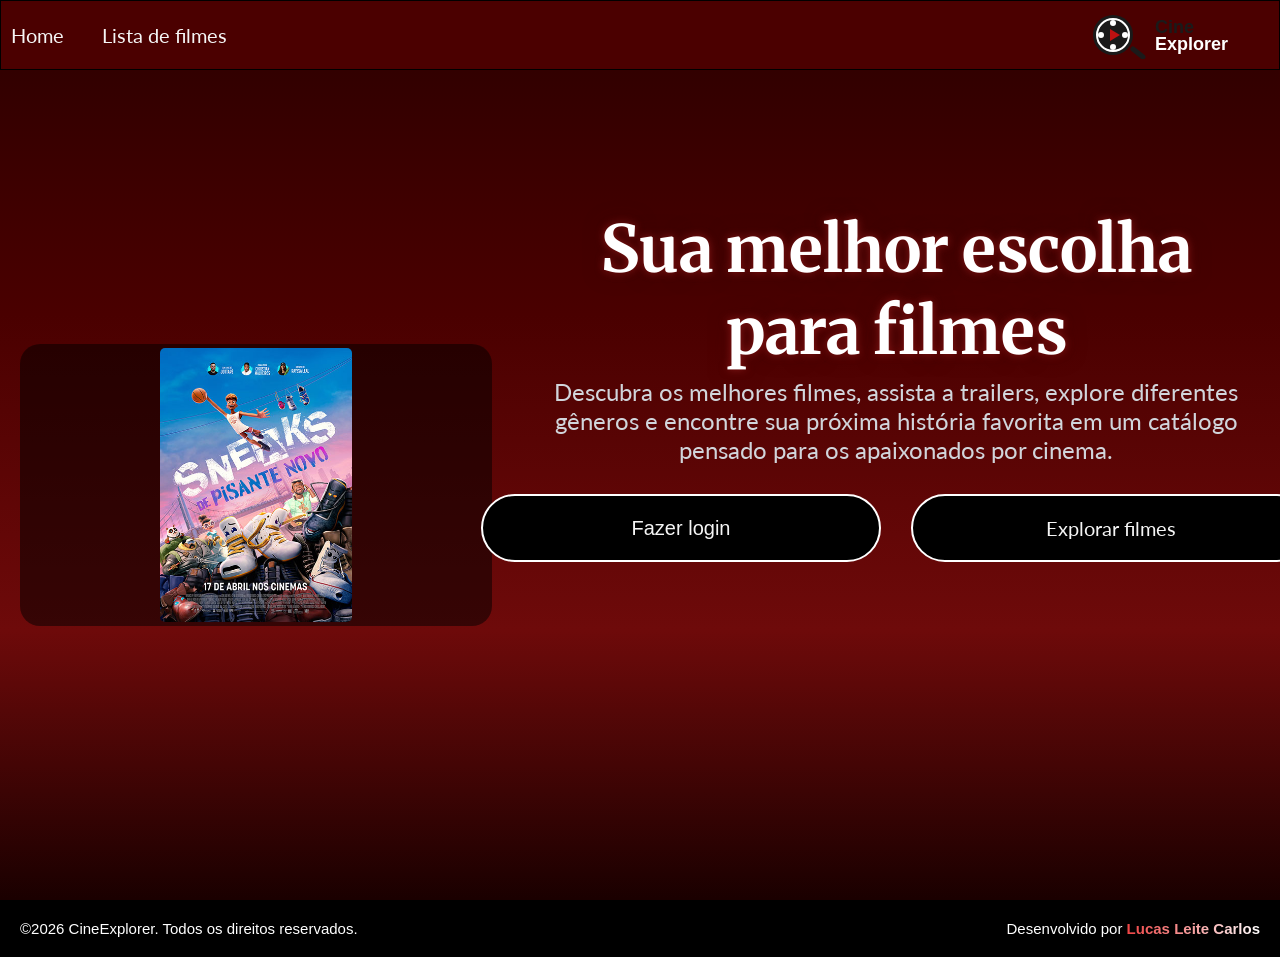
==== commit f4b7e5f3: "feat: criando a página que vai futuramente pesquisar os filmes e mostrar uma lista deles" ====
--- a/index.html
+++ b/index.html
@@ -6,7 +6,8 @@
     <meta name="viewport" content="width=device-width, initial-scale=1.0">
     <link rel="icon" href="./assets/img/logo.svg">
     <link rel="stylesheet" href="./assets/css/import.css">
-
+    <script src="./assets/js/login.js" defer></script>
+    <script src="./assets/js/estudo.js" defer></script>
     <title>CineExplorer</title>
 </head>
 
@@ -18,12 +19,12 @@
         <nav class="header__nav">
 
             <ul class="header__ul">
-                <li class="header__li"><a href="./index.html" ><img src="./assets/img/logo.svg" alt="Logo do CineExplorer"></a></li>
+                <li class="header__li"><a href="./index.html" ></a>Home</li>
                 <li class="header__li"><a href="./pages/lista.html">Lista de filmes</a></li>
             </ul>
 
             <div class="header__search">
-                Buscar
+                <img src="./assets/img/logo.svg" alt="Logo do CineExplorer">
             </div>
 
         </nav> 
@@ -31,6 +32,25 @@
 
     <!-- CONTEUDO PRINCIPAL -->
     <main class="mainContent">
+
+        <dialog class="modal__login">
+            <button class="modal__close" type="button">X</button>
+            <form class="login__form" action="" method="">
+                <h2 class="modal__title">Faça login para continuar</h2>
+                <div class="login__field">
+                    <label class="login__label" for="email">Email</label>
+                    <input class="login__input" type="email" id="email" name="email" placeholder="Digite seu email" required>
+                </div>
+
+                <div class="login__field">
+                    <label class="login__label" for="senha">Senha</label>
+                    <input class="login__input" type="password" id="senha" name="senha" placeholder="Digite sua senha" required>
+                </div>
+
+                <button class="login__button" type="submit">Entrar</button>
+            </form>
+        </dialog>
+
         <section class="hero__image">
             <div class="hero__image-frame">
                 <img class="hero__poster" src="./assets/img/filmeSneaks.png" alt="Imagem de destaque de filmes">
@@ -41,7 +61,7 @@
             <h1 class="hero__title">Sua melhor escolha para filmes</h1>
             <p class="hero__description">Descubra os melhores filmes, assista a trailers, explore diferentes gêneros e encontre sua próxima história favorita em um catálogo pensado para os apaixonados por cinema.</p>
             <div class="hero__buttons">
-                <button class="hero__button">Fazer login</button>
+                <button class="hero__button" id="button_login">Fazer login</button>
                 <a href="./pages/lista.html" class="hero__button">Explorar filmes</a>
             </div>
         </section>
--- a/assets/css/import.css
+++ b/assets/css/import.css
@@ -2,4 +2,7 @@
 @import url("header.css");
 @import url("hero.css");
 @import url("layout.css");
-@import url("footer.css");+@import url("footer.css");
+@import url("login.css");
+@import url("search.css");
+@import url("cards.css");
